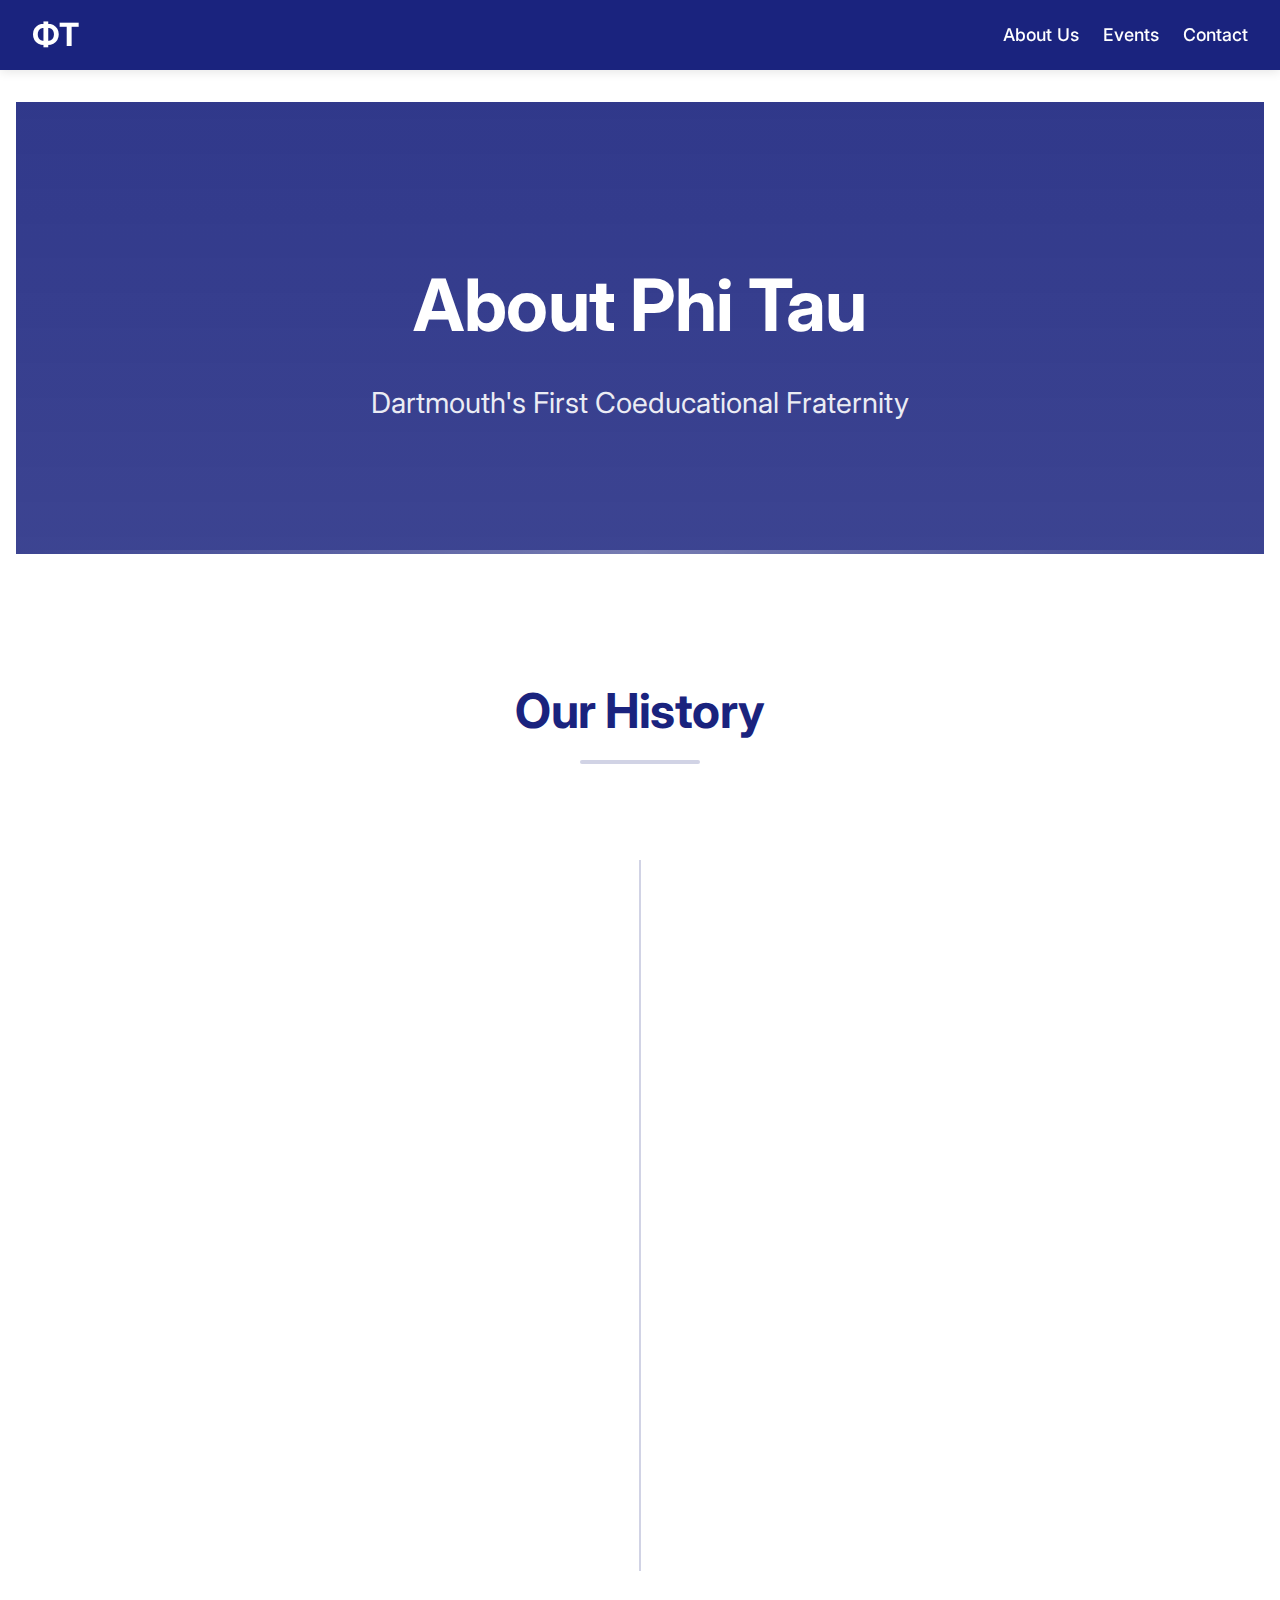
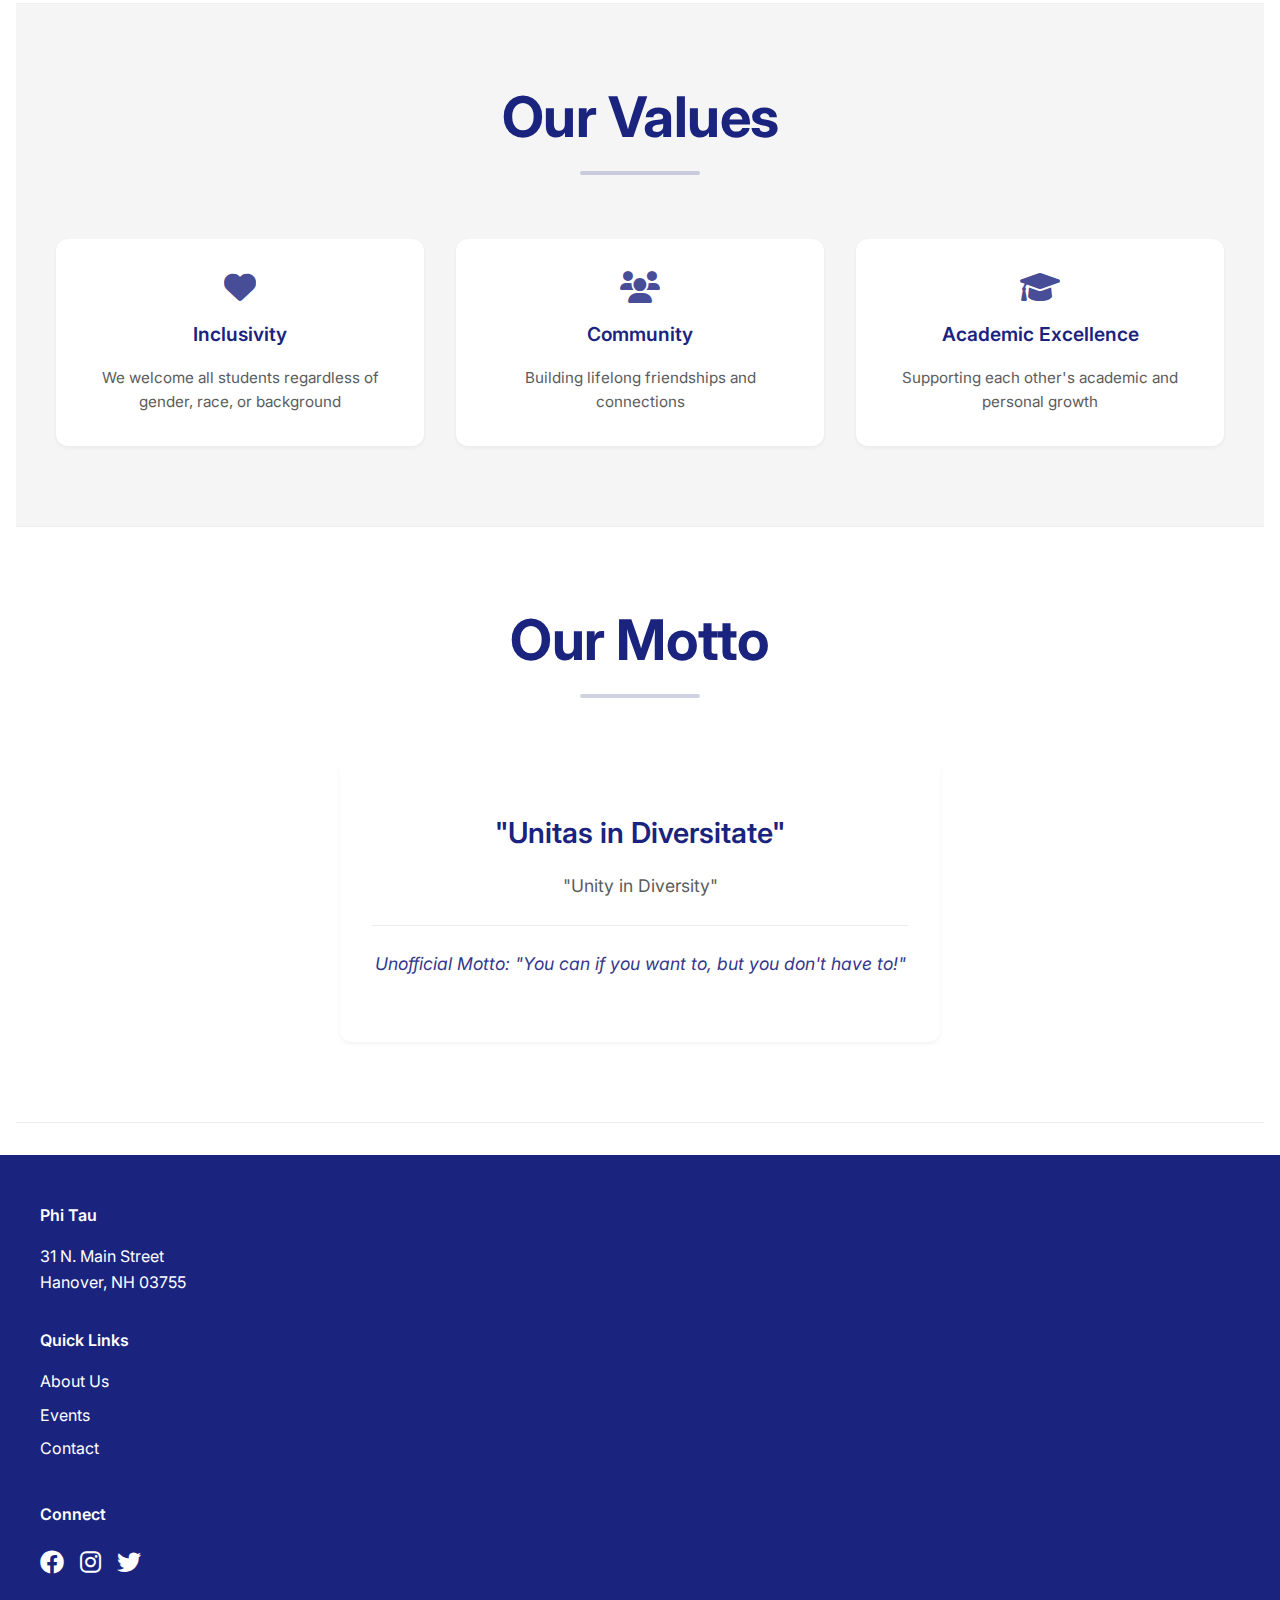
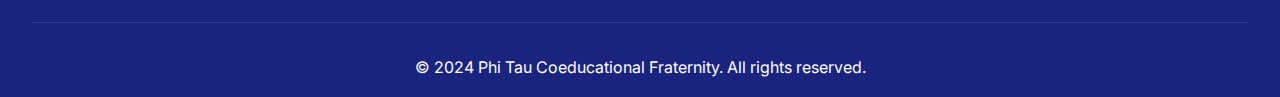
==== pages/about.html @ 3f2069e1 "initial commit" ====
<!DOCTYPE html>
<html lang="en">
<head>
    <meta charset="UTF-8">
    <meta name="viewport" content="width=device-width, initial-scale=1.0">
    <title>About Us - Phi Tau</title>
    <link rel="stylesheet" href="../assets/css/styles.css">
    <link rel="stylesheet" href="https://cdnjs.cloudflare.com/ajax/libs/font-awesome/6.0.0/css/all.min.css">
    <link rel="preconnect" href="https://fonts.googleapis.com">
    <link rel="preconnect" href="https://fonts.gstatic.com" crossorigin>
    <link href="https://fonts.googleapis.com/css2?family=Inter:wght@300;400;500;600;700&display=swap" rel="stylesheet">
</head>
<body>
    <header>
        <nav class="navbar">
            <div class="logo">
                <a href="../index.html">
                    <h1>ΦΤ</h1>
                </a>
            </div>
            <div class="nav-links">
                <a href="about.html">About Us</a>
                <a href="events.html">Events</a>
                <a href="contact.html">Contact</a>
            </div>
            <div class="hamburger">
                <i class="fas fa-bars"></i>
            </div>
        </nav>
    </header>

    <main>
        <section class="page-header">
            <h1>About Phi Tau</h1>
            <p>Dartmouth's First Coeducational Fraternity</p>
        </section>

        <section id="history" class="section">
            <div class="content">
                <h2>Our History</h2>
                <div class="timeline">
                    <div class="timeline-item">
                        <div class="year">1905</div>
                        <div class="content">
                            <h3>Founded as Tau Chapter</h3>
                            <p>Phi Tau was founded as the Tau chapter of Phi Sigma Kappa at Dartmouth College.</p>
                        </div>
                    </div>
                    <div class="timeline-item">
                        <div class="year">1956</div>
                        <div class="content">
                            <h3>Independence</h3>
                            <p>Separated from Phi Sigma Kappa to become an independent fraternity, standing against segregationist policies.</p>
                        </div>
                    </div>
                    <div class="timeline-item">
                        <div class="year">1972</div>
                        <div class="content">
                            <h3>Coeducation</h3>
                            <p>Became the first fraternity at Dartmouth to admit women, pioneering coeducation in Greek life.</p>
                        </div>
                    </div>
                </div>
            </div>
        </section>

        <section class="section values-section">
            <h2>Our Values</h2>
            <div class="values">
                <div class="value-card">
                    <i class="fas fa-heart"></i>
                    <h3>Inclusivity</h3>
                    <p>We welcome all students regardless of gender, race, or background</p>
                </div>
                <div class="value-card">
                    <i class="fas fa-users"></i>
                    <h3>Community</h3>
                    <p>Building lifelong friendships and connections</p>
                </div>
                <div class="value-card">
                    <i class="fas fa-graduation-cap"></i>
                    <h3>Academic Excellence</h3>
                    <p>Supporting each other's academic and personal growth</p>
                </div>
            </div>
        </section>

        <section class="section motto-section">
            <div class="content">
                <h2>Our Motto</h2>
                <div class="motto-card">
                    <h3>"Unitas in Diversitate"</h3>
                    <p>"Unity in Diversity"</p>
                    <p class="unofficial-motto">Unofficial Motto: "You can if you want to, but you don't have to!"</p>
                </div>
            </div>
        </section>
    </main>

    <footer>
        <div class="footer-content">
            <div class="footer-section">
                <h4>Phi Tau</h4>
                <p>31 N. Main Street<br>Hanover, NH 03755</p>
            </div>
            <div class="footer-section">
                <h4>Quick Links</h4>
                <a href="about.html">About Us</a>
                <a href="events.html">Events</a>
                <a href="contact.html">Contact</a>
            </div>
            <div class="footer-section">
                <h4>Connect</h4>
                <div class="social-links">
                    <a href="#" class="social-icon"><i class="fab fa-facebook"></i></a>
                    <a href="#" class="social-icon"><i class="fab fa-instagram"></i></a>
                    <a href="#" class="social-icon"><i class="fab fa-twitter"></i></a>
                </div>
            </div>
        </div>
        <div class="footer-bottom">
            <p>&copy; 2024 Phi Tau Coeducational Fraternity. All rights reserved.</p>
        </div>
    </footer>

    <script src="../assets/js/script.js"></script>
</body>
</html>
---- assets/css/styles.css ----
/* Reset and base styles */
* {
    margin: 0;
    padding: 0;
    box-sizing: border-box;
}

:root {
    --primary-color: #1a237e;
    --secondary-color: #3949ab;
    --accent-color: #5c6bc0;
    --text-color: #333;
    --light-gray: #f5f5f5;
    --white: #ffffff;
    --navbar-height: 70px;
}

body {
    font-family: 'Inter', sans-serif;
    line-height: 1.6;
    color: var(--text-color);
    padding-top: var(--navbar-height);
}

/* Navigation */
.navbar {
    background-color: var(--primary-color);
    color: var(--white);
    padding: 1rem 2rem;
    display: flex;
    justify-content: space-between;
    align-items: center;
    position: fixed;
    width: 100%;
    top: 0;
    height: var(--navbar-height);
    z-index: 1000;
    box-shadow: 0 2px 10px rgba(0, 0, 0, 0.1);
    transition: transform 0.3s ease;
}

.logo a {
    text-decoration: none;
    color: var(--white);
}

.logo h1 {
    font-size: 2rem;
    font-weight: 700;
}

.nav-links {
    display: none;
}

.nav-links a {
    color: var(--white);
    text-decoration: none;
    margin-left: 1.5rem;
    font-size: 1.1rem;
    font-weight: 500;
    transition: color 0.3s ease;
}

.nav-links a:hover {
    color: var(--accent-color);
}

.hamburger {
    font-size: 1.5rem;
    cursor: pointer;
    transition: transform 0.3s ease;
}

.hamburger:hover {
    transform: scale(1.1);
}

/* Hero Section */
.hero {
    min-height: calc(100vh - var(--navbar-height));
    background: linear-gradient(rgba(26, 35, 126, 0.8), rgba(26, 35, 126, 0.8)),
                url('../images/hero-bg.jpg') center/cover;
    display: flex;
    align-items: center;
    justify-content: center;
    text-align: center;
    color: var(--white);
    padding: 2rem;
    position: relative;
    overflow: hidden;
}

.hero::before {
    content: '';
    position: absolute;
    top: 0;
    left: 0;
    right: 0;
    bottom: 0;
    background: linear-gradient(45deg, rgba(26, 35, 126, 0.9), rgba(57, 73, 171, 0.9));
    z-index: 1;
}

.hero-content {
    position: relative;
    z-index: 2;
    max-width: 800px;
    padding: 2rem;
    animation: fadeInUp 1s ease-out;
}

.hero h1 {
    font-size: clamp(2.5rem, 5vw, 4rem);
    font-weight: 700;
    margin-bottom: 1.5rem;
    line-height: 1.2;
}

.hero p {
    font-size: clamp(1.2rem, 2vw, 1.5rem);
    margin-bottom: 2.5rem;
    opacity: 0.9;
}

.cta-buttons {
    display: flex;
    gap: 1.5rem;
    justify-content: center;
    flex-wrap: wrap;
}

.cta-button {
    padding: 1rem 2rem;
    border-radius: 50px;
    text-decoration: none;
    font-weight: 600;
    transition: all 0.3s ease;
    min-width: 180px;
    text-align: center;
}

.cta-button.primary {
    background-color: var(--white);
    color: var(--primary-color);
}

.cta-button.secondary {
    background-color: transparent;
    color: var(--white);
    border: 2px solid var(--white);
}

.cta-button:hover {
    transform: translateY(-3px);
    box-shadow: 0 5px 15px rgba(0, 0, 0, 0.2);
}

.cta-button.primary:hover {
    background-color: var(--light-gray);
}

.cta-button.secondary:hover {
    background-color: rgba(255, 255, 255, 0.1);
}

/* Quick Links Section */
.quick-links {
    padding: 5rem 2rem;
    background-color: var(--light-gray);
}

.quick-links {
    display: grid;
    grid-template-columns: 1fr;
    gap: 2rem;
    max-width: 1200px;
    margin: 0 auto;
}

.link-card {
    background: var(--white);
    padding: 2.5rem 2rem;
    border-radius: 15px;
    text-align: center;
    box-shadow: 0 4px 6px rgba(0, 0, 0, 0.1);
    transition: all 0.3s ease;
    position: relative;
    overflow: hidden;
}

.link-card::before {
    content: '';
    position: absolute;
    top: 0;
    left: 0;
    width: 100%;
    height: 4px;
    background: var(--primary-color);
    transform: scaleX(0);
    transform-origin: left;
    transition: transform 0.3s ease;
}

.link-card:hover {
    transform: translateY(-5px);
    box-shadow: 0 8px 15px rgba(0, 0, 0, 0.1);
}

.link-card:hover::before {
    transform: scaleX(1);
}

.link-card i {
    font-size: 2.5rem;
    color: var(--primary-color);
    margin-bottom: 1.5rem;
    transition: transform 0.3s ease;
}

.link-card:hover i {
    transform: scale(1.1);
}

.link-card h3 {
    color: var(--primary-color);
    margin-bottom: 1rem;
    font-size: 1.5rem;
}

.link-card p {
    margin-bottom: 1.5rem;
    color: var(--text-color);
    opacity: 0.8;
}

.link-button {
    display: inline-block;
    padding: 0.8rem 1.5rem;
    background-color: var(--primary-color);
    color: var(--white);
    text-decoration: none;
    border-radius: 50px;
    transition: all 0.3s ease;
}

.link-button:hover {
    background-color: var(--secondary-color);
    transform: translateY(-2px);
}

/* Animations */
@keyframes fadeInUp {
    from {
        opacity: 0;
        transform: translateY(30px);
    }
    to {
        opacity: 1;
        transform: translateY(0);
    }
}

/* Media queries for larger screens */
@media (min-width: 768px) {
    .nav-links {
        display: flex;
    }

    .hamburger {
        display: none;
    }

    .quick-links {
        grid-template-columns: repeat(3, 1fr);
    }

    .hero h1 {
        font-size: 4.5rem;
    }

    .cta-buttons {
        flex-wrap: nowrap;
    }
}

/* Main content */
main {
    padding: 2rem 1rem;
}

.section {
    padding: 4rem 0;
    border-bottom: 1px solid #eee;
}

.section h2 {
    font-size: clamp(2rem, 5vw, 3rem);
    color: var(--primary-color);
    text-align: center;
    margin-bottom: 3rem;
    font-weight: 700;
    letter-spacing: -0.5px;
    line-height: 1.2;
    position: relative;
    padding-bottom: 1.5rem;
}

.section h2::after {
    content: '';
    position: absolute;
    bottom: 0;
    left: 50%;
    transform: translateX(-50%);
    width: 80px;
    height: 4px;
    background: var(--primary-color);
    border-radius: 2px;
    opacity: 0.2;
}

.section-subtitle {
    text-align: center;
    font-size: clamp(1.1rem, 3vw, 1.4rem);
    color: var(--text-color);
    opacity: 0.8;
    max-width: 800px;
    margin: -2rem auto 4rem;
    line-height: 1.6;
}

.content {
    max-width: 1200px;
    margin: 0 auto;
    padding: 0 1rem;
}

/* Timeline */
.timeline {
    position: relative;
    max-width: 800px;
    margin: 0 auto;
    padding: 2rem 0;
}

.timeline::before {
    content: '';
    position: absolute;
    left: 50%;
    transform: translateX(-50%);
    width: 2px;
    height: 100%;
    background-color: var(--primary-color);
    opacity: 0.2;
}

.timeline-item {
    display: flex;
    justify-content: space-between;
    margin-bottom: 4rem;
    position: relative;
    opacity: 0;
    transform: translateY(20px);
    animation: fadeInUp 0.6s ease-out forwards;
}

.timeline-item:nth-child(1) { animation-delay: 0.2s; }
.timeline-item:nth-child(2) { animation-delay: 0.4s; }
.timeline-item:nth-child(3) { animation-delay: 0.6s; }

.timeline-item .year {
    width: 100px;
    text-align: center;
    font-weight: 600;
    color: var(--primary-color);
    font-size: 1.2rem;
    padding-top: 0.5rem;
}

.timeline-item .content {
    width: calc(50% - 50px);
    padding: 1.5rem;
    background: var(--white);
    border-radius: 8px;
    position: relative;
    box-shadow: 0 2px 4px rgba(0, 0, 0, 0.05);
    transition: transform 0.3s ease, box-shadow 0.3s ease;
}

.timeline-item:hover .content {
    transform: translateY(-2px);
    box-shadow: 0 4px 8px rgba(0, 0, 0, 0.1);
}

.timeline-item:nth-child(even) .content {
    margin-left: auto;
}

.timeline-item .content::before {
    content: '';
    position: absolute;
    width: 12px;
    height: 12px;
    background: var(--primary-color);
    border-radius: 50%;
    top: 50%;
    transform: translateY(-50%);
    box-shadow: 0 0 0 4px rgba(26, 35, 126, 0.1);
}

.timeline-item:nth-child(odd) .content::before {
    right: -56px;
}

.timeline-item:nth-child(even) .content::before {
    left: -56px;
}

.timeline-item .content h3 {
    color: var(--primary-color);
    margin-bottom: 0.5rem;
    font-size: 1.2rem;
    font-weight: 600;
}

.timeline-item .content p {
    color: var(--text-color);
    opacity: 0.8;
    line-height: 1.6;
    font-size: 0.95rem;
}

/* Values Section */
.values-section {
    background-color: var(--light-gray);
    padding: 5rem 0;
}

.values {
    display: grid;
    grid-template-columns: 1fr;
    gap: 2rem;
    max-width: 1200px;
    margin: 0 auto;
    padding: 0 1rem;
}

.value-card {
    background: var(--white);
    padding: 2rem;
    border-radius: 12px;
    text-align: center;
    box-shadow: 0 2px 4px rgba(0, 0, 0, 0.05);
    transition: transform 0.3s ease, box-shadow 0.3s ease;
}

.value-card:hover {
    transform: translateY(-5px);
    box-shadow: 0 4px 8px rgba(0, 0, 0, 0.1);
}

.value-card i {
    font-size: 2rem;
    color: var(--primary-color);
    margin-bottom: 1rem;
    opacity: 0.8;
}

.value-card h3 {
    color: var(--primary-color);
    margin-bottom: 1rem;
    font-size: 1.2rem;
    font-weight: 600;
}

.value-card p {
    color: var(--text-color);
    opacity: 0.8;
    font-size: 0.95rem;
    line-height: 1.6;
}

/* Motto Section */
.motto-section {
    padding: 5rem 0;
}

.motto-card {
    background: var(--white);
    padding: 3rem 2rem;
    border-radius: 12px;
    text-align: center;
    max-width: 600px;
    margin: 0 auto;
    box-shadow: 0 2px 4px rgba(0, 0, 0, 0.05);
}

.motto-card h3 {
    color: var(--primary-color);
    font-size: 1.8rem;
    margin-bottom: 1rem;
    font-weight: 600;
}

.motto-card p {
    color: var(--text-color);
    opacity: 0.8;
    margin-bottom: 1rem;
    font-size: 1.1rem;
}

.motto-card .unofficial-motto {
    font-style: italic;
    color: var(--primary-color);
    opacity: 0.9;
    margin-top: 1.5rem;
    padding-top: 1.5rem;
    border-top: 1px solid rgba(26, 35, 126, 0.1);
}

/* Media queries for larger screens */
@media (min-width: 768px) {
    .values {
        grid-template-columns: repeat(3, 1fr);
    }

    .timeline-item .content {
        width: calc(50% - 50px);
    }
}

/* Event Cards */
.event-card {
    background: var(--white);
    border-radius: 10px;
    box-shadow: 0 4px 6px rgba(0, 0, 0, 0.1);
    overflow: hidden;
    transition: transform 0.3s ease;
}

.event-card:hover {
    transform: translateY(-5px);
}

.event-card.large {
    display: grid;
    grid-template-columns: 1fr;
    gap: 2rem;
}

.event-image {
    width: 100%;
    height: 200px;
    overflow: hidden;
}

.event-image img {
    width: 100%;
    height: 100%;
    object-fit: cover;
}

.event-details {
    padding: 1.5rem;
}

.event-meta {
    display: flex;
    flex-wrap: wrap;
    gap: 1rem;
    margin-bottom: 1rem;
    color: var(--text-color);
    opacity: 0.8;
}

.event-meta span {
    display: flex;
    align-items: center;
    gap: 0.5rem;
}

.event-button {
    display: inline-block;
    padding: 0.8rem 1.5rem;
    background-color: var(--primary-color);
    color: var(--white);
    text-decoration: none;
    border-radius: 50px;
    margin-top: 1rem;
    transition: background-color 0.3s ease;
}

.event-button:hover {
    background-color: var(--secondary-color);
}

/* Contact Form */
.contact-form {
    max-width: 600px;
    margin: 0 auto;
}

.form-group {
    margin-bottom: 1.5rem;
}

.form-group label {
    display: block;
    margin-bottom: 0.5rem;
    font-weight: 500;
}

.form-group input,
.form-group textarea {
    width: 100%;
    padding: 0.8rem;
    border: 1px solid #ddd;
    border-radius: 4px;
    font-family: 'Inter', sans-serif;
}

.form-group textarea {
    resize: vertical;
}

.submit-button {
    background-color: var(--primary-color);
    color: var(--white);
    padding: 1rem 2rem;
    border: none;
    border-radius: 50px;
    cursor: pointer;
    font-weight: 600;
    transition: background-color 0.3s ease;
}

.submit-button:hover {
    background-color: var(--secondary-color);
}

/* Contact Cards */
.contact-grid {
    display: grid;
    grid-template-columns: 1fr;
    gap: 2rem;
    max-width: 800px;
    margin: 0 auto;
}

.contact-card {
    text-align: center;
    padding: 2rem;
    background: var(--white);
    border-radius: 10px;
    box-shadow: 0 4px 6px rgba(0, 0, 0, 0.1);
}

.contact-card i {
    font-size: 2.5rem;
    color: var(--primary-color);
    margin-bottom: 1rem;
}

/* Map Container */
.map-container {
    height: 400px;
    background: var(--light-gray);
    border-radius: 10px;
    overflow: hidden;
    display: flex;
    align-items: center;
    justify-content: center;
}

/* Footer */
footer {
    background-color: var(--primary-color);
    color: var(--white);
    padding: 3rem 2rem 1rem;
}

.footer-content {
    display: grid;
    grid-template-columns: 1fr;
    gap: 2rem;
    max-width: 1200px;
    margin: 0 auto;
}

.footer-section h4 {
    margin-bottom: 1rem;
    font-weight: 600;
}

.footer-section a {
    color: var(--white);
    text-decoration: none;
    display: block;
    margin-bottom: 0.5rem;
    transition: color 0.3s ease;
}

.footer-section a:hover {
    color: var(--accent-color);
}

.social-links {
    display: flex;
    gap: 1rem;
}

.social-icon {
    color: var(--white);
    font-size: 1.5rem;
    transition: transform 0.3s ease;
}

.social-icon:hover {
    transform: scale(1.2);
}

.footer-bottom {
    text-align: center;
    margin-top: 2rem;
    padding-top: 2rem;
    border-top: 1px solid rgba(255, 255, 255, 0.1);
}

/* Animations */
@keyframes fadeIn {
    from {
        opacity: 0;
        transform: translateY(20px);
    }
    to {
        opacity: 1;
        transform: translateY(0);
    }
}

.section {
    animation: fadeIn 0.5s ease-out;
}

/* Events Section */
.events-section {
    padding: 4rem 0;
    border-bottom: 1px solid #eee;
}

.events-content {
    max-width: 1200px;
    margin: 0 auto;
    padding: 0 2rem;
}

.events-section h2 {
    font-size: clamp(2.5rem, 6vw, 3.5rem);
    color: var(--primary-color);
    text-align: center;
    margin-bottom: 1.5rem;
    font-weight: 700;
    letter-spacing: -0.5px;
    line-height: 1.2;
}

.events-section .section-subtitle {
    font-size: clamp(1.2rem, 3vw, 1.6rem);
    color: var(--text-color);
    opacity: 0.8;
    text-align: center;
    max-width: 800px;
    margin: 0 auto 4rem;
    line-height: 1.6;
}

/* Featured Event */
.featured-event {
    position: relative;
    max-width: 800px;
    margin: 0 auto 4rem;
    background: var(--white);
    border-radius: 12px;
    box-shadow: 0 2px 4px rgba(0, 0, 0, 0.05);
    overflow: hidden;
    opacity: 0;
    transform: translateY(20px);
    animation: fadeInUp 0.6s ease-out forwards;
}

.featured-event-content {
    padding: 2.5rem;
}

.featured-event h3 {
    color: var(--primary-color);
    font-size: 2rem;
    margin-bottom: 1rem;
    font-weight: 600;
}

.featured-event-meta {
    display: flex;
    flex-wrap: wrap;
    gap: 2rem;
    margin-bottom: 1.5rem;
    color: var(--text-color);
    opacity: 0.8;
}

.featured-event-meta span {
    display: flex;
    align-items: center;
    gap: 0.8rem;
    font-size: 1rem;
}

.featured-event-meta i {
    color: var(--primary-color);
    font-size: 1.2rem;
}

.featured-event p {
    color: var(--text-color);
    opacity: 0.8;
    line-height: 1.8;
    font-size: 1.1rem;
    margin-bottom: 1.5rem;
}

/* Regular Events */
.regular-events {
    display: grid;
    grid-template-columns: 1fr;
    gap: 3rem;
    max-width: 800px;
    margin: 0 auto;
}

.event-card {
    background: var(--white);
    border-radius: 12px;
    padding: 2.5rem;
    box-shadow: 0 2px 4px rgba(0, 0, 0, 0.05);
    transition: transform 0.3s ease, box-shadow 0.3s ease;
    opacity: 0;
    transform: translateY(20px);
    animation: fadeInUp 0.6s ease-out forwards;
}

.event-card:nth-child(1) { animation-delay: 0.2s; }
.event-card:nth-child(2) { animation-delay: 0.4s; }
.event-card:nth-child(3) { animation-delay: 0.6s; }

.event-card:hover {
    transform: translateY(-2px);
    box-shadow: 0 4px 8px rgba(0, 0, 0, 0.1);
}

.event-details h3 {
    color: var(--primary-color);
    font-size: 1.5rem;
    margin-bottom: 1rem;
    font-weight: 600;
}

.event-meta {
    display: flex;
    flex-wrap: wrap;
    gap: 1.5rem;
    margin-bottom: 1.5rem;
    color: var(--text-color);
    opacity: 0.8;
}

.event-meta span {
    display: flex;
    align-items: center;
    gap: 0.8rem;
    font-size: 0.95rem;
}

.event-meta i {
    color: var(--primary-color);
    font-size: 1.1rem;
}

.event-details p {
    color: var(--text-color);
    opacity: 0.8;
    line-height: 1.8;
    font-size: 1rem;
    margin-bottom: 1.5rem;
}

/* Event Calendar */
.calendar-section {
    background-color: var(--light-gray);
    padding: 4rem 0;
    margin-top: 4rem;
}

.calendar-container {
    max-width: 800px;
    margin: 0 auto;
    padding: 0 2rem;
}

.calendar-placeholder {
    background: var(--white);
    border-radius: 12px;
    padding: 2.5rem;
    text-align: center;
    box-shadow: 0 2px 4px rgba(0, 0, 0, 0.05);
    opacity: 0;
    transform: translateY(20px);
    animation: fadeInUp 0.6s ease-out forwards;
    animation-delay: 0.4s;
}

.calendar-placeholder i {
    font-size: 2.5rem;
    color: var(--primary-color);
    margin-bottom: 1.5rem;
    opacity: 0.8;
}

.calendar-placeholder h3 {
    color: var(--primary-color);
    font-size: 1.5rem;
    margin-bottom: 1rem;
    font-weight: 600;
}

.calendar-placeholder p {
    color: var(--text-color);
    opacity: 0.8;
    line-height: 1.8;
    font-size: 1rem;
    max-width: 600px;
    margin: 0 auto;
}

/* Media queries for larger screens */
@media (min-width: 768px) {
    .regular-events {
        grid-template-columns: repeat(2, 1fr);
        gap: 3rem;
    }

    .featured-event {
        display: grid;
        grid-template-columns: 1fr;
    }

    .featured-event-content {
        padding: 3rem;
    }
}

/* Page Headers */
.page-header {
    text-align: center;
    padding: 8rem 2rem 6rem;
    background: linear-gradient(rgba(26, 35, 126, 0.9), rgba(26, 35, 126, 0.85)),
                url('../images/header-bg.jpg') center/cover;
    color: var(--white);
    margin-bottom: 4rem;
    position: relative;
    overflow: hidden;
}

.page-header::after {
    content: '';
    position: absolute;
    bottom: 0;
    left: 0;
    right: 0;
    height: 4px;
    background: linear-gradient(to right, transparent, var(--white), transparent);
    opacity: 0.3;
}

.page-header h1 {
    font-size: clamp(3rem, 8vw, 4.5rem);
    font-weight: 700;
    margin-bottom: 1.5rem;
    letter-spacing: -0.5px;
    line-height: 1.2;
    animation: fadeInUp 0.8s ease-out;
}

.page-header p {
    font-size: clamp(1.2rem, 4vw, 1.8rem);
    opacity: 0.9;
    max-width: 800px;
    margin: 0 auto;
    line-height: 1.6;
    animation: fadeInUp 0.8s ease-out 0.2s backwards;
}

/* Values Section Header */
.values-section h2 {
    font-size: clamp(2.5rem, 6vw, 3.5rem);
    margin-bottom: 1.5rem;
}

.values-section .section-subtitle {
    margin-bottom: 4rem;
}

/* Motto Section Header */
.motto-section h2 {
    font-size: clamp(2.5rem, 6vw, 3.5rem);
    margin-bottom: 1.5rem;
}

.motto-section .section-subtitle {
    margin-bottom: 4rem;
}

@media (min-width: 768px) {
    .page-header {
        padding: 10rem 2rem 8rem;
    }

    .page-header h1 {
        margin-bottom: 2rem;
    }

    .section h2 {
        margin-bottom: 4rem;
    }

    .section h2::after {
        width: 120px;
    }
}
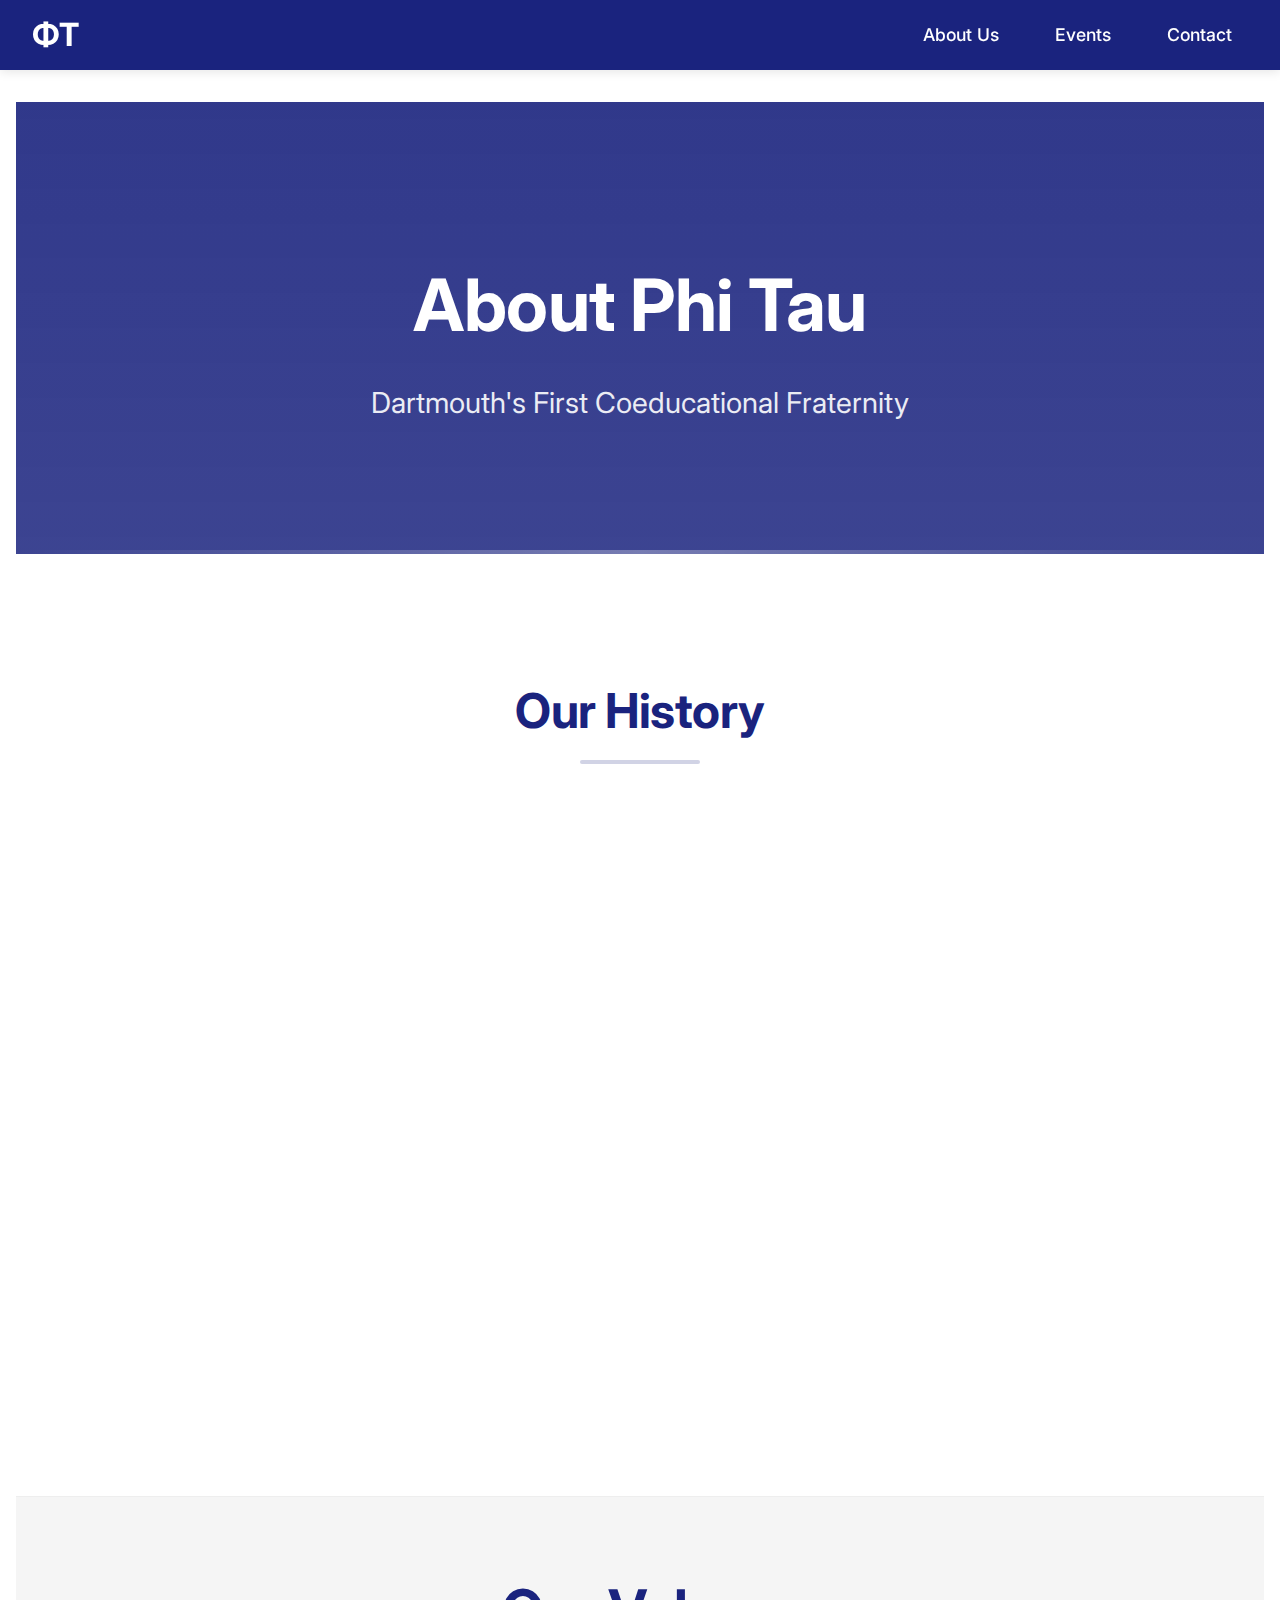
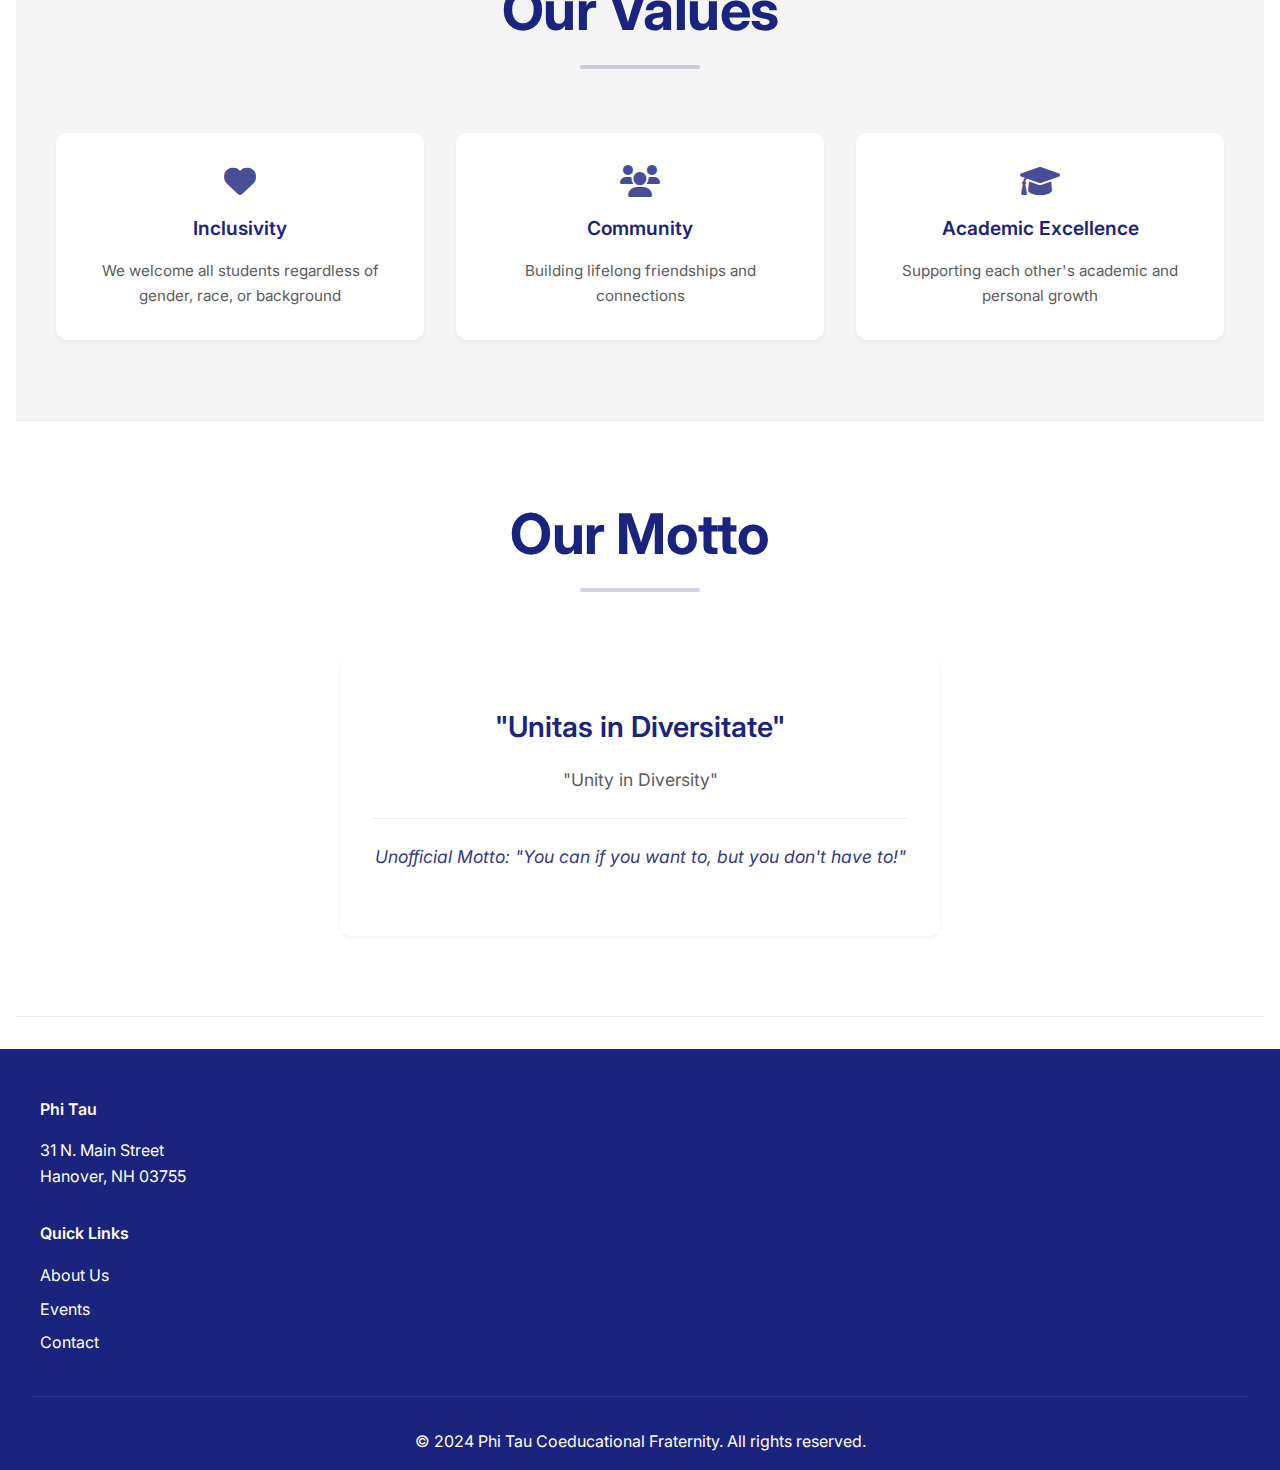
==== commit 95126544: "edited murder mystery" ====
--- a/pages/about.html
+++ b/pages/about.html
@@ -109,14 +109,7 @@
                 <a href="events.html">Events</a>
                 <a href="contact.html">Contact</a>
             </div>
-            <div class="footer-section">
-                <h4>Connect</h4>
-                <div class="social-links">
-                    <a href="#" class="social-icon"><i class="fab fa-facebook"></i></a>
-                    <a href="#" class="social-icon"><i class="fab fa-instagram"></i></a>
-                    <a href="#" class="social-icon"><i class="fab fa-twitter"></i></a>
-                </div>
-            </div>
+
         </div>
         <div class="footer-bottom">
             <p>&copy; 2024 Phi Tau Coeducational Fraternity. All rights reserved.</p>
--- a/assets/css/styles.css
+++ b/assets/css/styles.css
@@ -42,6 +42,8 @@
 .logo a {
     text-decoration: none;
     color: var(--white);
+    z-index: 1001;
+    position: relative;
 }
 
 .logo h1 {
@@ -51,15 +53,33 @@
 
 .nav-links {
     display: none;
+    position: fixed;
+    top: 0;
+    left: 0;
+    width: 100%;
+    height: 100vh;
+    background-color: var(--primary-color);
+    flex-direction: column;
+    justify-content: center;
+    align-items: center;
+    gap: 2rem;
+    transform: translateY(-100%);
+    transition: transform 0.3s ease;
+    z-index: 999;
+}
+
+.nav-links.active {
+    transform: translateY(0);
+    display: flex;
 }
 
 .nav-links a {
     color: var(--white);
     text-decoration: none;
-    margin-left: 1.5rem;
-    font-size: 1.1rem;
+    font-size: 1.5rem;
     font-weight: 500;
     transition: color 0.3s ease;
+    padding: 0.5rem 1rem;
 }
 
 .nav-links a:hover {
@@ -69,11 +89,17 @@
 .hamburger {
     font-size: 1.5rem;
     cursor: pointer;
-    transition: transform 0.3s ease;
+    transition: all 0.3s ease;
+    z-index: 1001;
+    position: relative;
 }
 
 .hamburger:hover {
     transform: scale(1.1);
+}
+
+.hamburger.active i::before {
+    content: '\f00d';
 }
 
 /* Hero Section */
@@ -264,7 +290,19 @@
 /* Media queries for larger screens */
 @media (min-width: 768px) {
     .nav-links {
+        position: static;
         display: flex;
+        flex-direction: row;
+        height: auto;
+        transform: none;
+        background-color: transparent;
+        width: auto;
+        gap: 1.5rem;
+    }
+
+    .nav-links a {
+        font-size: 1.1rem;
+        margin: 0;
     }
 
     .hamburger {
@@ -343,21 +381,10 @@
     padding: 2rem 0;
 }
 
-.timeline::before {
-    content: '';
-    position: absolute;
-    left: 50%;
-    transform: translateX(-50%);
-    width: 2px;
-    height: 100%;
-    background-color: var(--primary-color);
-    opacity: 0.2;
-}
-
 .timeline-item {
     display: flex;
     justify-content: space-between;
-    margin-bottom: 4rem;
+    margin-bottom: 3rem;
     position: relative;
     opacity: 0;
     transform: translateY(20px);
@@ -369,27 +396,22 @@
 .timeline-item:nth-child(3) { animation-delay: 0.6s; }
 
 .timeline-item .year {
-    width: 100px;
+    width: 50px;
     text-align: center;
     font-weight: 600;
     color: var(--primary-color);
-    font-size: 1.2rem;
+    font-size: 1rem;
     padding-top: 0.5rem;
 }
 
 .timeline-item .content {
-    width: calc(50% - 50px);
-    padding: 1.5rem;
+    width: calc(50% - 30px);
+    padding: 1.2rem;
     background: var(--white);
     border-radius: 8px;
     position: relative;
     box-shadow: 0 2px 4px rgba(0, 0, 0, 0.05);
     transition: transform 0.3s ease, box-shadow 0.3s ease;
-}
-
-.timeline-item:hover .content {
-    transform: translateY(-2px);
-    box-shadow: 0 4px 8px rgba(0, 0, 0, 0.1);
 }
 
 .timeline-item:nth-child(even) .content {
@@ -419,15 +441,50 @@
 .timeline-item .content h3 {
     color: var(--primary-color);
     margin-bottom: 0.5rem;
-    font-size: 1.2rem;
+    font-size: 1.1rem;
     font-weight: 600;
 }
 
 .timeline-item .content p {
     color: var(--text-color);
     opacity: 0.8;
-    line-height: 1.6;
-    font-size: 0.95rem;
+    line-height: 1.5;
+    font-size: 0.9rem;
+}
+
+/* Media queries for mobile */
+@media (max-width: 768px) {
+
+    .timeline-item {
+        flex-direction: column;
+        margin-bottom: 2rem;
+    }
+
+    .timeline-item .year {
+        width: 100%;
+        text-align: left;
+        padding: 0 0 0.5rem 0;
+        font-size: 0.9rem;
+    }
+
+    .timeline-item .content {
+        width: calc(100% - 60px);
+        margin-left: 60px !important;
+        padding: 1rem;
+    }
+
+    .timeline-item .content::before {
+        left: -56px !important;
+        right: auto !important;
+    }
+
+    .timeline-item .content h3 {
+        font-size: 1rem;
+    }
+
+    .timeline-item .content p {
+        font-size: 0.85rem;
+    }
 }
 
 /* Values Section */
@@ -744,8 +801,8 @@
 
 /* Events Section */
 .events-section {
-    padding: 4rem 0;
-    border-bottom: 1px solid #eee;
+    padding: 6rem 0;
+    background-color: var(--white);
 }
 
 .events-content {
@@ -754,52 +811,72 @@
     padding: 0 2rem;
 }
 
-.events-section h2 {
-    font-size: clamp(2.5rem, 6vw, 3.5rem);
-    color: var(--primary-color);
-    text-align: center;
-    margin-bottom: 1.5rem;
-    font-weight: 700;
-    letter-spacing: -0.5px;
-    line-height: 1.2;
-}
-
-.events-section .section-subtitle {
-    font-size: clamp(1.2rem, 3vw, 1.6rem);
-    color: var(--text-color);
-    opacity: 0.8;
-    text-align: center;
-    max-width: 800px;
-    margin: 0 auto 4rem;
-    line-height: 1.6;
-}
-
-/* Featured Event */
-.featured-event {
-    position: relative;
-    max-width: 800px;
-    margin: 0 auto 4rem;
+.events-grid {
+    display: grid;
+    grid-template-columns: 1fr;
+    gap: 3rem;
+    max-width: 900px;
+    margin: 0 auto;
+}
+
+/* Event Card */
+.event-card {
     background: var(--white);
-    border-radius: 12px;
+    border-radius: 16px;
+    overflow: hidden;
     box-shadow: 0 2px 4px rgba(0, 0, 0, 0.05);
-    overflow: hidden;
+    transition: all 0.3s ease;
     opacity: 0;
     transform: translateY(20px);
     animation: fadeInUp 0.6s ease-out forwards;
-}
-
-.featured-event-content {
+    border: 1px solid rgba(0, 0, 0, 0.05);
+}
+
+.event-card:nth-child(1) { animation-delay: 0.2s; }
+.event-card:nth-child(2) { animation-delay: 0.4s; }
+.event-card:nth-child(3) { animation-delay: 0.6s; }
+
+.event-card:hover {
+    transform: translateY(-5px);
+    box-shadow: 0 8px 16px rgba(0, 0, 0, 0.1);
+    border-color: rgba(26, 35, 126, 0.1);
+}
+
+.event-image {
+    width: 100%;
+    height: 240px;
+    overflow: hidden;
+    position: relative;
+    background: linear-gradient(45deg, var(--primary-color), var(--secondary-color));
+}
+
+.event-image img {
+    width: 100%;
+    height: 100%;
+    object-fit: cover;
+    opacity: 0.8;
+    transition: all 0.3s ease;
+}
+
+.event-card:hover .event-image img {
+    transform: scale(1.05);
+    opacity: 0.9;
+}
+
+.event-content {
     padding: 2.5rem;
 }
 
-.featured-event h3 {
+.event-title {
     color: var(--primary-color);
     font-size: 2rem;
-    margin-bottom: 1rem;
-    font-weight: 600;
-}
-
-.featured-event-meta {
+    margin-bottom: 1.5rem;
+    font-weight: 700;
+    line-height: 1.2;
+    letter-spacing: -0.5px;
+}
+
+.event-meta {
     display: flex;
     flex-wrap: wrap;
     gap: 2rem;
@@ -808,153 +885,126 @@
     opacity: 0.8;
 }
 
-.featured-event-meta span {
+.event-meta span {
     display: flex;
     align-items: center;
     gap: 0.8rem;
-    font-size: 1rem;
-}
-
-.featured-event-meta i {
+    font-size: 1.1rem;
+}
+
+.event-meta i {
     color: var(--primary-color);
     font-size: 1.2rem;
-}
-
-.featured-event p {
+    opacity: 0.9;
+}
+
+.event-description {
     color: var(--text-color);
     opacity: 0.8;
     line-height: 1.8;
     font-size: 1.1rem;
-    margin-bottom: 1.5rem;
-}
-
-/* Regular Events */
-.regular-events {
-    display: grid;
-    grid-template-columns: 1fr;
-    gap: 3rem;
-    max-width: 800px;
-    margin: 0 auto;
-}
-
-.event-card {
-    background: var(--white);
-    border-radius: 12px;
-    padding: 2.5rem;
-    box-shadow: 0 2px 4px rgba(0, 0, 0, 0.05);
-    transition: transform 0.3s ease, box-shadow 0.3s ease;
-    opacity: 0;
-    transform: translateY(20px);
-    animation: fadeInUp 0.6s ease-out forwards;
-}
-
-.event-card:nth-child(1) { animation-delay: 0.2s; }
-.event-card:nth-child(2) { animation-delay: 0.4s; }
-.event-card:nth-child(3) { animation-delay: 0.6s; }
-
-.event-card:hover {
-    transform: translateY(-2px);
-    box-shadow: 0 4px 8px rgba(0, 0, 0, 0.1);
-}
-
-.event-details h3 {
-    color: var(--primary-color);
-    font-size: 1.5rem;
-    margin-bottom: 1rem;
-    font-weight: 600;
-}
-
-.event-meta {
-    display: flex;
-    flex-wrap: wrap;
-    gap: 1.5rem;
-    margin-bottom: 1.5rem;
+    margin-bottom: 2rem;
+}
+
+.event-footer {
+    display: flex;
+    justify-content: space-between;
+    align-items: center;
+    padding-top: 1.5rem;
+    border-top: 1px solid rgba(0, 0, 0, 0.05);
+}
+
+.event-location {
+    display: flex;
+    align-items: center;
+    gap: 0.8rem;
     color: var(--text-color);
     opacity: 0.8;
-}
-
-.event-meta span {
-    display: flex;
+    font-size: 1rem;
+}
+
+.event-location i {
+    color: var(--primary-color);
+    font-size: 1.2rem;
+}
+
+.event-button {
+    display: inline-flex;
     align-items: center;
-    gap: 0.8rem;
-    font-size: 0.95rem;
-}
-
-.event-meta i {
-    color: var(--primary-color);
-    font-size: 1.1rem;
-}
-
-.event-details p {
-    color: var(--text-color);
-    opacity: 0.8;
-    line-height: 1.8;
+    gap: 0.5rem;
+    padding: 0.8rem 1.5rem;
+    background-color: var(--primary-color);
+    color: var(--white);
+    text-decoration: none;
+    border-radius: 50px;
+    font-weight: 500;
     font-size: 1rem;
-    margin-bottom: 1.5rem;
-}
-
-/* Event Calendar */
-.calendar-section {
-    background-color: var(--light-gray);
-    padding: 4rem 0;
-    margin-top: 4rem;
-}
-
-.calendar-container {
-    max-width: 800px;
-    margin: 0 auto;
-    padding: 0 2rem;
-}
-
-.calendar-placeholder {
-    background: var(--white);
-    border-radius: 12px;
-    padding: 2.5rem;
-    text-align: center;
-    box-shadow: 0 2px 4px rgba(0, 0, 0, 0.05);
-    opacity: 0;
-    transform: translateY(20px);
-    animation: fadeInUp 0.6s ease-out forwards;
-    animation-delay: 0.4s;
-}
-
-.calendar-placeholder i {
-    font-size: 2.5rem;
-    color: var(--primary-color);
-    margin-bottom: 1.5rem;
-    opacity: 0.8;
-}
-
-.calendar-placeholder h3 {
-    color: var(--primary-color);
-    font-size: 1.5rem;
-    margin-bottom: 1rem;
-    font-weight: 600;
-}
-
-.calendar-placeholder p {
-    color: var(--text-color);
-    opacity: 0.8;
-    line-height: 1.8;
+    transition: all 0.3s ease;
+}
+
+.event-button:hover {
+    background-color: var(--secondary-color);
+    transform: translateY(-2px);
+}
+
+.event-button i {
     font-size: 1rem;
-    max-width: 600px;
-    margin: 0 auto;
-}
-
-/* Media queries for larger screens */
+}
+
+/* Featured Event */
+.event-card.featured {
+    grid-column: 1 / -1;
+    background: linear-gradient(45deg, var(--primary-color), var(--secondary-color));
+    color: var(--white);
+}
+
+.event-card.featured .event-title,
+.event-card.featured .event-meta,
+.event-card.featured .event-meta i,
+.event-card.featured .event-description,
+.event-card.featured .event-location,
+.event-card.featured .event-location i {
+    color: var(--white);
+    opacity: 1;
+}
+
+.event-card.featured .event-footer {
+    border-top-color: rgba(255, 255, 255, 0.1);
+}
+
+.event-card.featured .event-button {
+    background-color: var(--white);
+    color: var(--primary-color);
+}
+
+.event-card.featured .event-button:hover {
+    background-color: rgba(255, 255, 255, 0.9);
+    transform: translateY(-2px);
+}
+
+/* Media Queries */
 @media (min-width: 768px) {
-    .regular-events {
+    .events-grid {
         grid-template-columns: repeat(2, 1fr);
-        gap: 3rem;
-    }
-
-    .featured-event {
+    }
+
+    .event-card.featured {
         display: grid;
-        grid-template-columns: 1fr;
-    }
-
-    .featured-event-content {
+        grid-template-columns: 1fr 1fr;
+    }
+
+    .event-card.featured .event-image {
+        height: 100%;
+    }
+
+    .event-card.featured .event-content {
         padding: 3rem;
+    }
+}
+
+@media (min-width: 1024px) {
+    .event-card.featured .event-content {
+        padding: 4rem;
     }
 }
 
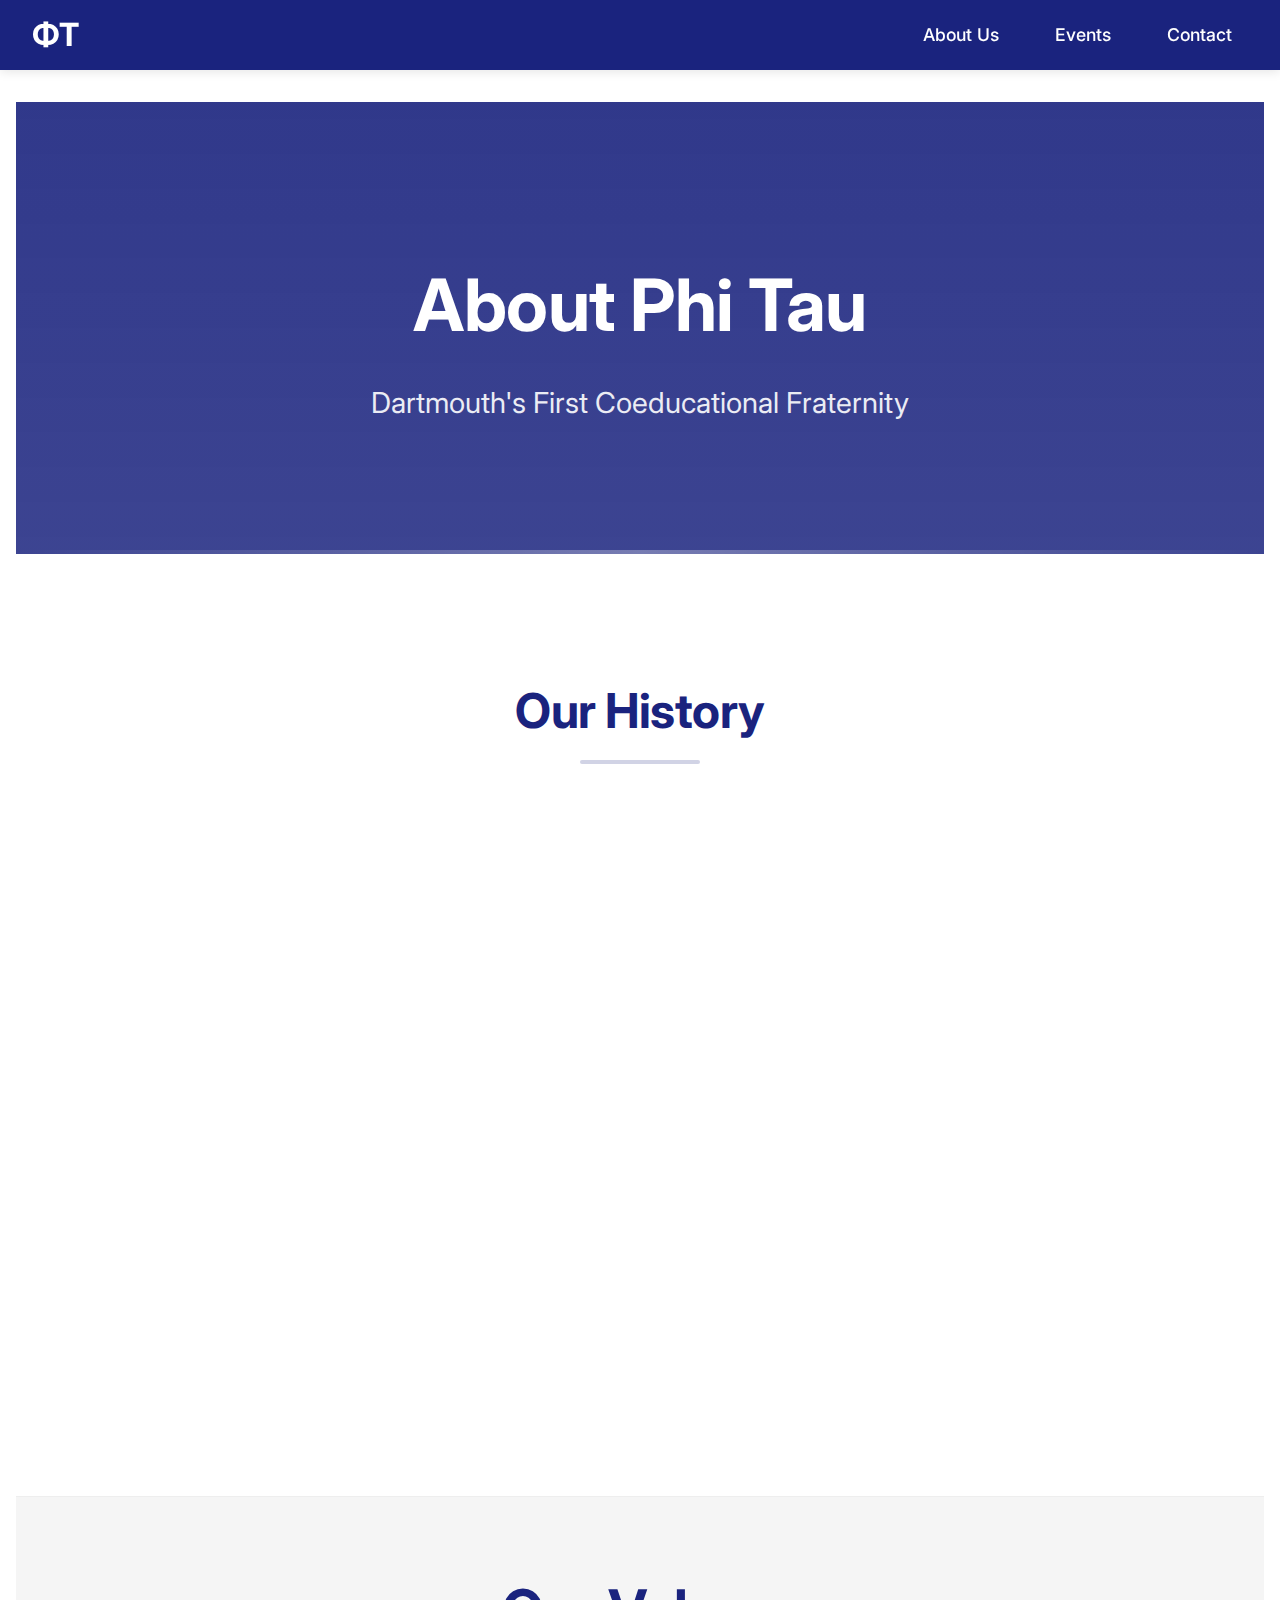
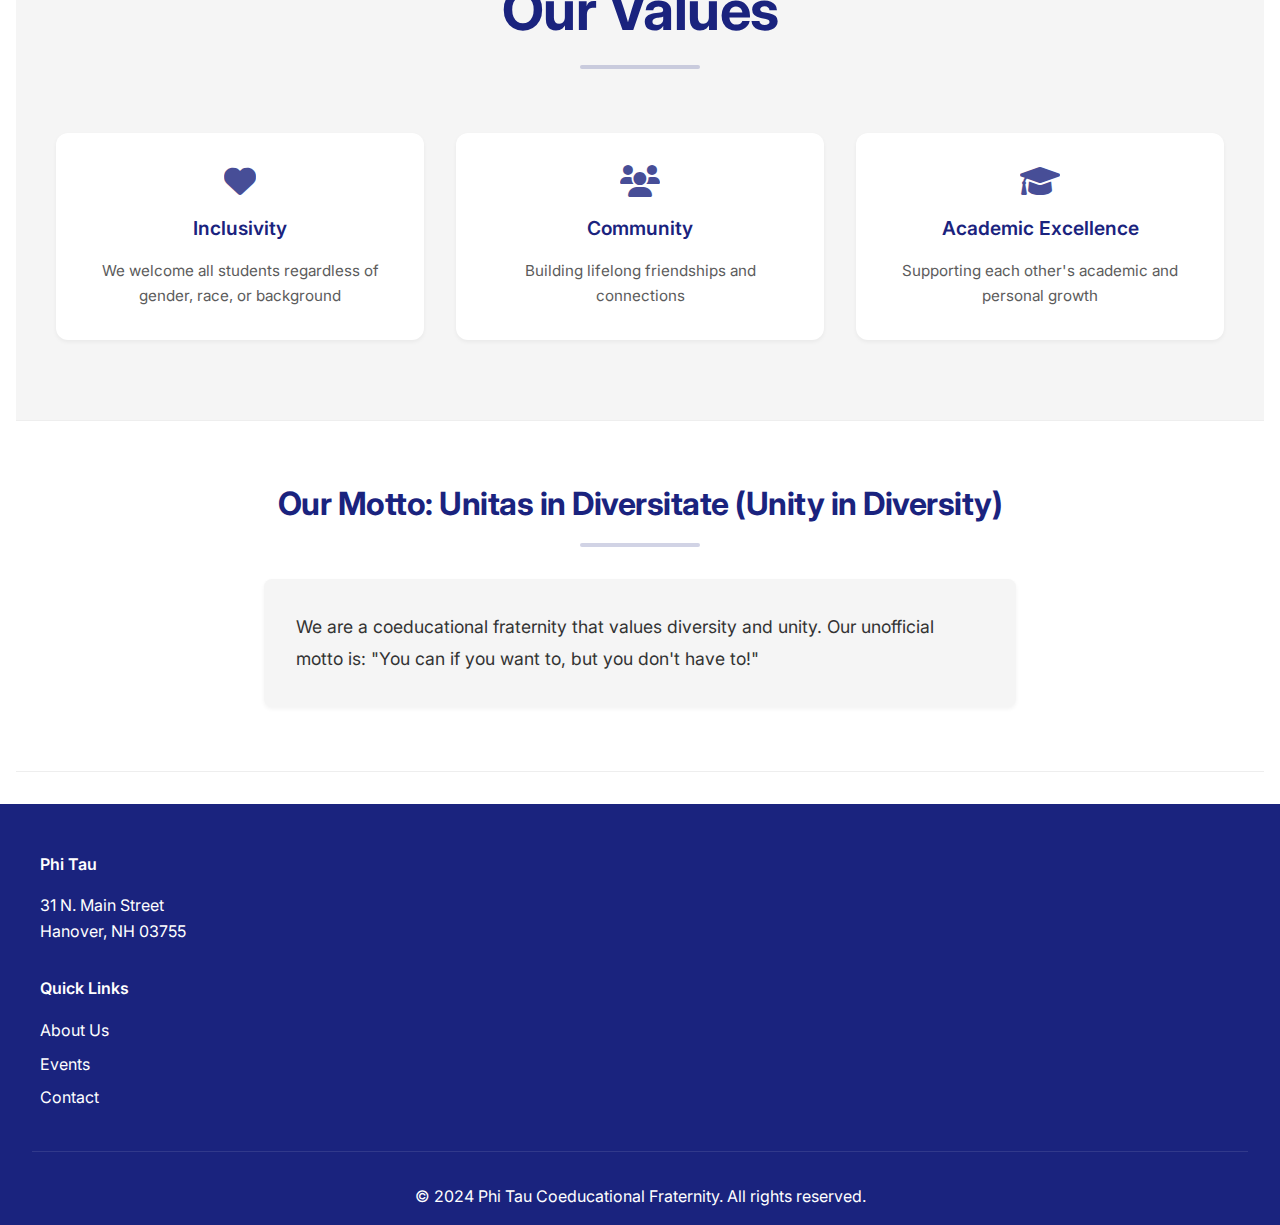
==== commit 2941f22a: "refactored code" ====
--- a/pages/about.html
+++ b/pages/about.html
@@ -85,13 +85,14 @@
             </div>
         </section>
 
-        <section class="section motto-section">
+        <section class="section text-section">
             <div class="content">
-                <h2>Our Motto</h2>
-                <div class="motto-card">
-                    <h3>"Unitas in Diversitate"</h3>
-                    <p>"Unity in Diversity"</p>
-                    <p class="unofficial-motto">Unofficial Motto: "You can if you want to, but you don't have to!"</p>
+                <h2>Our Motto: Unitas in Diversitate (Unity in Diversity)</h2>
+                <div class="text-info">
+                    <div class="text-text">
+                        <p>We are a coeducational fraternity that values diversity and unity. Our unofficial motto is: "You can if you want to, but you don't have to!"</p>
+                    </div>
+                </div>
                 </div>
             </div>
         </section>
--- a/assets/css/styles.css
+++ b/assets/css/styles.css
@@ -1085,4 +1085,65 @@
     .section h2::after {
         width: 120px;
     }
+}
+
+/* Text Section */
+.text-section {
+    padding: 4rem 0;
+    background-color: var(--white);
+}
+
+.text-section .content {
+    max-width: 800px;
+    margin: 0 auto;
+    padding: 0 1.5rem;
+}
+
+.text-section h2 {
+    color: var(--primary-color);
+    font-size: 2rem;
+    font-weight: 700;
+    margin-bottom: 2rem;
+    text-align: center;
+}
+
+.text-info {
+    background-color: var(--light-gray);
+    border-radius: 8px;
+    padding: 2rem;
+    box-shadow: 0 2px 4px rgba(0, 0, 0, 0.05);
+}
+
+.text-text {
+    color: var(--text-color);
+    line-height: 1.8;
+}
+
+.text-text p {
+    margin-bottom: 1.5rem;
+    font-size: 1.1rem;
+}
+
+.text-text p:last-child {
+    margin-bottom: 0;
+}
+
+/* Media queries for mobile */
+@media (max-width: 768px) {
+    .text-section {
+        padding: 3rem 0;
+    }
+
+    .text-section h2 {
+        font-size: 1.8rem;
+        margin-bottom: 1.5rem;
+    }
+
+    .text-info {
+        padding: 1.5rem;
+    }
+
+    .text-text p {
+        font-size: 1rem;
+    }
 } 